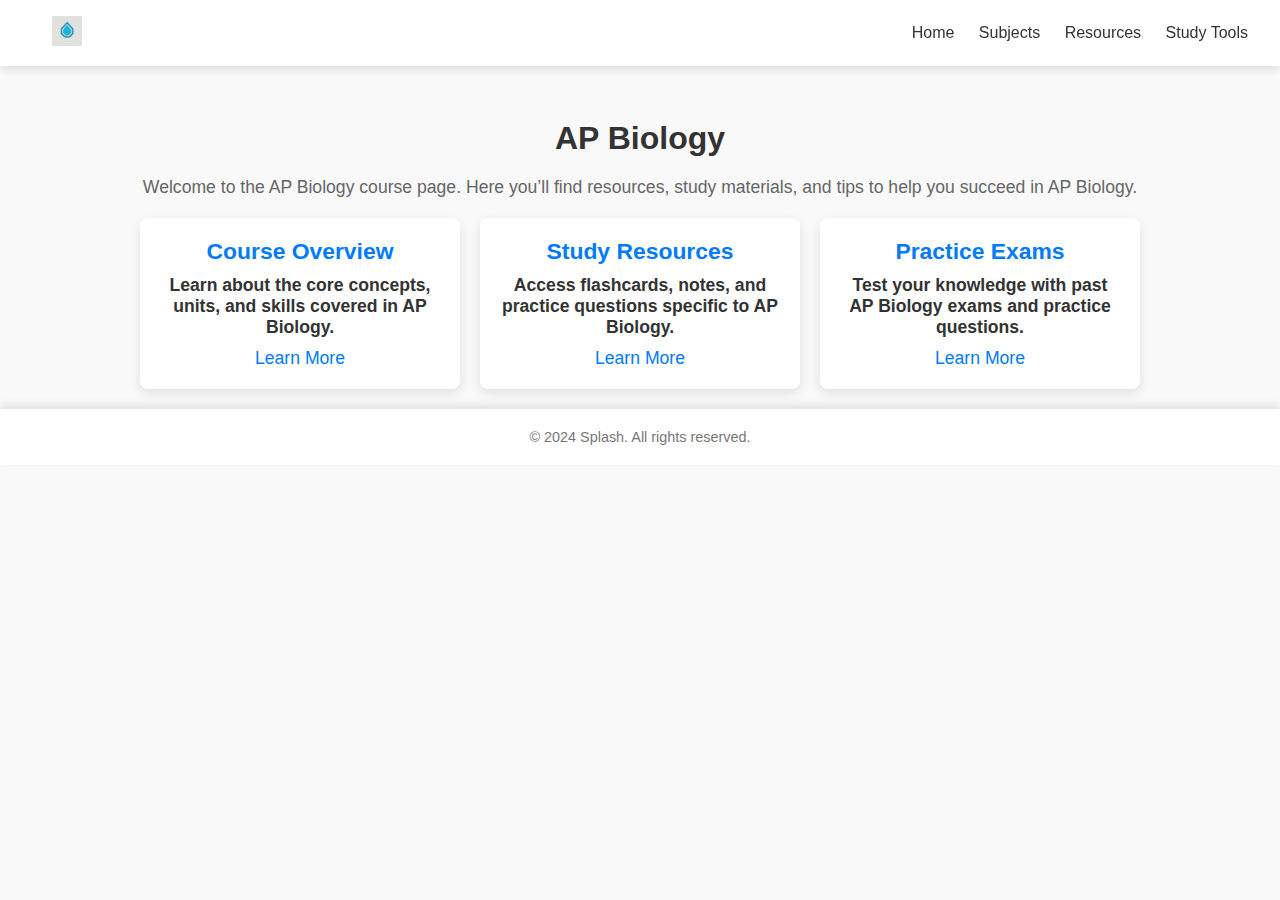
==== apbio.html @ 507c70fa "Create apbio.html" ====
<!DOCTYPE html>
<html lang="en">
<head>
    <meta charset="UTF-8">
    <meta name="viewport" content="width=device-width, initial-scale=1.0">
    <title>AP Biology - Splash</title>
    <link rel="stylesheet" href="style.css">
</head>
<body>

<!-- Navbar -->
<header class="navbar">
    <a href="index.html"><img src="splash.png" alt="Splash Logo" class="logo"></a>
    <nav>
        <a href="index.html">Home</a>
        <a href="subjects.html">Subjects</a>
        <a href="resources.html">Resources</a>
        <a href="#">Study Tools</a>
    </nav>
</header>

<!-- Main Content Wrapper -->
<div class="main-content">
    <!-- AP Biology Section -->
    <section class="features">
        <h2>AP Biology</h2>
        <p>Welcome to the AP Biology course page. Here you’ll find resources, study materials, and tips to help you succeed in AP Biology.</p>
        <div class="feature-cards">
            <div class="card">
                <h3>Course Overview</h3>
                <p>Learn about the core concepts, units, and skills covered in AP Biology.</p>
                <a href="#">Learn More</a>
            </div>
            <div class="card">
                <h3>Study Resources</h3>
                <p>Access flashcards, notes, and practice questions specific to AP Biology.</p>
                <a href="#">Learn More</a>
            </div>
            <div class="card">
                <h3>Practice Exams</h3>
                <p>Test your knowledge with past AP Biology exams and practice questions.</p>
                <a href="#">Learn More</a>
            </div>
        </div>
    </section>
</div>

<!-- Footer -->
<footer>
    <p>&copy; 2024 Splash. All rights reserved.</p>
</footer>

</body>
</html>
---- style.css ----
/* Global Styling */
:root {
    --color-background: #f9f9f9;
    --color-primary: #007bff;
    --color-neutral-white: #ffffff;
    --color-neutral-black: #333333;
    --color-accent: #50d2c2;
    --font-main: 'Poppins', sans-serif;
    --transition-time: 0.2s;
}

* {
    margin: 0;
    padding: 0;
    box-sizing: border-box;
}

body, html {
    font-family: var(--font-main);
    background-color: var(--color-background);
    color: var(--color-neutral-black);
    font-size: 16px;
    min-height: 100vh;
}

/* Navbar Styling */
.navbar {
    display: flex;
    justify-content: space-between;
    align-items: center;
    padding: 1rem 2rem;
    background-color: var(--color-neutral-white);
    box-shadow: 0px 4px 8px rgba(0, 0, 0, 0.1);
    position: fixed;
    width: 100%;
    top: 0;
    z-index: 1000;
}

.navbar a {
    text-decoration: none;
    color: var(--color-neutral-black);
    margin-left: 20px;
    font-weight: 500;
    transition: color var(--transition-time);
}

.navbar a:hover {
    color: var(--color-primary);
}

.logo {
    height: 30px;
}

/* Main Content Wrapper */
.main-content {
    padding-top: 120px; /* Adds space below navbar */
    padding-bottom: 20px; /* Ensures space for footer */
}

/* Hero Section */
.hero {
    text-align: center;
    padding: 40px 20px;
    background-color: #e0f7fa;
    color: var(--color-neutral-black);
}

.hero h1 {
    font-size: 2.5em;
    margin-bottom: 10px;
}

.hero p {
    font-size: 1.2em;
    margin-bottom: 20px;
}

.cta-button {
    display: inline-block;
    padding: 10px 20px;
    background-color: var(--color-primary);
    color: var(--color-neutral-white);
    border-radius: 8px;
    text-decoration: none;
    font-weight: 500;
    transition: background-color var(--transition-time);
}

.cta-button:hover {
    background-color: var(--color-accent);
}

/* Feature Section */
.features {
    max-width: 1000px;
    margin: 0 auto;
    text-align: center;
}

.features h2 {
    font-size: 2em;
    margin-bottom: 20px;
}

.features p {
    font-size: 1.1em;
    color: #666;
    margin-bottom: 20px;
}

.feature-cards {
    display: grid;
    grid-template-columns: repeat(auto-fit, minmax(200px, 1fr));
    gap: 20px;
    margin-top: 20px;
}

.card {
    background-color: var(--color-neutral-white);
    padding: 20px;
    border-radius: 8px;
    box-shadow: 0px 4px 12px rgba(0, 0, 0, 0.1);
    transition: transform var(--transition-time), box-shadow var(--transition-time);
    display: flex;
    flex-direction: column;
    align-items: center;
    text-align: center;
    font-weight: 600;
    font-size: 1.1em;
    color: var(--color-primary);
}

.card h3 {
    font-size: 1.3em;
    margin-bottom: 10px;
}

.card p {
    font-size: 1em;
    color: #333;
    margin-bottom: 10px;
}

.card a {
    text-decoration: none;
    color: var(--color-primary);
    font-weight: 500;
}

.card a:hover {
    color: var(--color-accent);
}

.card:hover {
    transform: translateY(-5px);
    box-shadow: 0px 8px 16px rgba(0, 0, 0, 0.2);
    background-color: var(--color-accent);
    color: var(--color-neutral-white);
}

.card a:hover {
    color: var(--color-neutral-white);
}

/* Footer */
footer {
    text-align: center;
    padding: 20px 0;
    background-color: var(--color-neutral-white);
    color: #777;
    font-size: 0.9em;
    box-shadow: 0px -4px 8px rgba(0, 0, 0, 0.1);
}
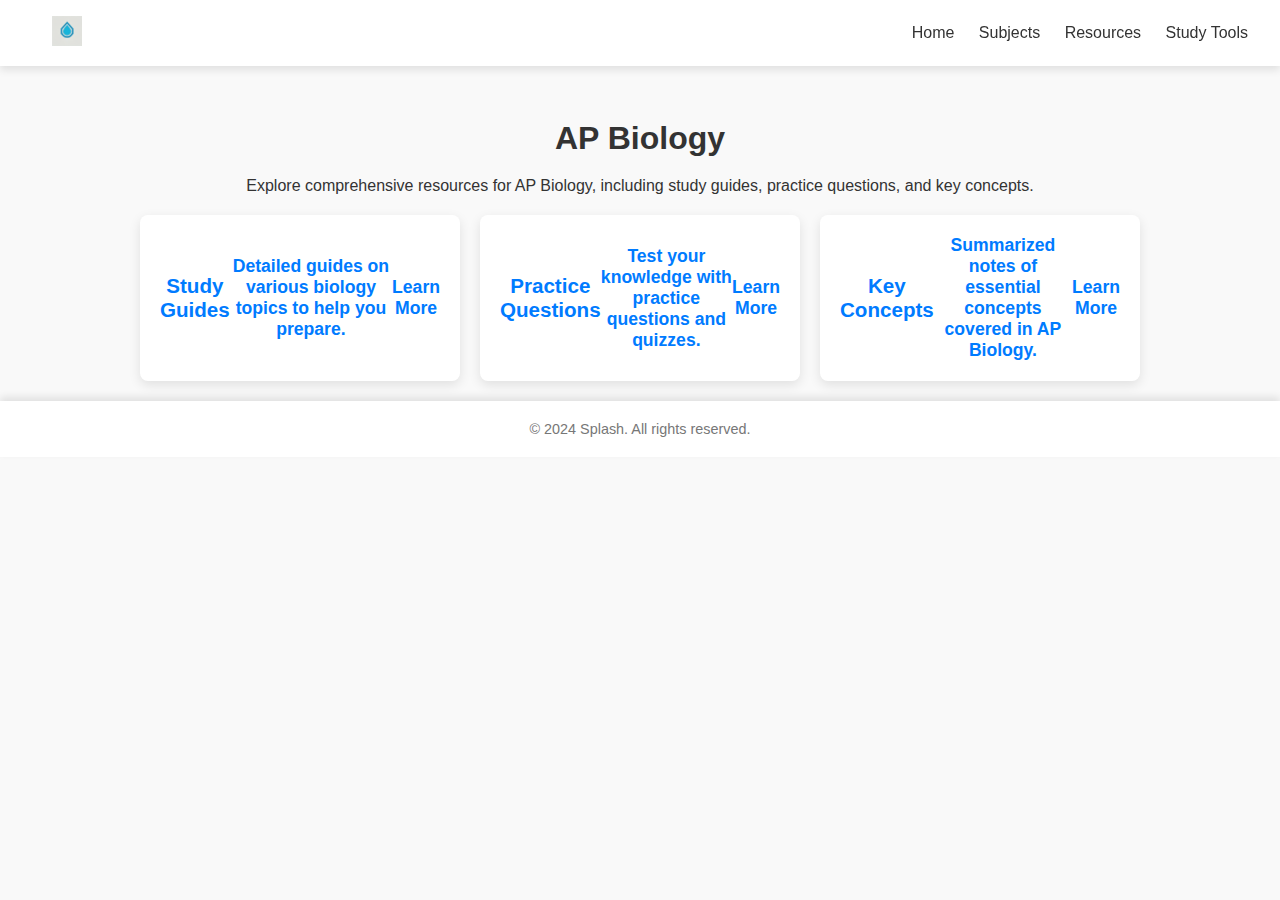
==== commit 5d5ac005: "Update apbio.html" ====
--- a/apbio.html
+++ b/apbio.html
@@ -24,21 +24,21 @@
     <!-- AP Biology Section -->
     <section class="features">
         <h2>AP Biology</h2>
-        <p>Welcome to the AP Biology course page. Here you’ll find resources, study materials, and tips to help you succeed in AP Biology.</p>
+        <p>Explore comprehensive resources for AP Biology, including study guides, practice questions, and key concepts.</p>
         <div class="feature-cards">
             <div class="card">
-                <h3>Course Overview</h3>
-                <p>Learn about the core concepts, units, and skills covered in AP Biology.</p>
+                <h3>Study Guides</h3>
+                <p>Detailed guides on various biology topics to help you prepare.</p>
                 <a href="#">Learn More</a>
             </div>
             <div class="card">
-                <h3>Study Resources</h3>
-                <p>Access flashcards, notes, and practice questions specific to AP Biology.</p>
+                <h3>Practice Questions</h3>
+                <p>Test your knowledge with practice questions and quizzes.</p>
                 <a href="#">Learn More</a>
             </div>
             <div class="card">
-                <h3>Practice Exams</h3>
-                <p>Test your knowledge with past AP Biology exams and practice questions.</p>
+                <h3>Key Concepts</h3>
+                <p>Summarized notes of essential concepts covered in AP Biology.</p>
                 <a href="#">Learn More</a>
             </div>
         </div>
--- a/style.css
+++ b/style.css
@@ -55,41 +55,8 @@
 
 /* Main Content Wrapper */
 .main-content {
-    padding-top: 120px; /* Adds space below navbar */
-    padding-bottom: 20px; /* Ensures space for footer */
-}
-
-/* Hero Section */
-.hero {
-    text-align: center;
-    padding: 40px 20px;
-    background-color: #e0f7fa;
-    color: var(--color-neutral-black);
-}
-
-.hero h1 {
-    font-size: 2.5em;
-    margin-bottom: 10px;
-}
-
-.hero p {
-    font-size: 1.2em;
-    margin-bottom: 20px;
-}
-
-.cta-button {
-    display: inline-block;
-    padding: 10px 20px;
-    background-color: var(--color-primary);
-    color: var(--color-neutral-white);
-    border-radius: 8px;
-    text-decoration: none;
-    font-weight: 500;
-    transition: background-color var(--transition-time);
-}
-
-.cta-button:hover {
-    background-color: var(--color-accent);
+    padding-top: 120px;
+    padding-bottom: 20px;
 }
 
 /* Feature Section */
@@ -101,12 +68,6 @@
 
 .features h2 {
     font-size: 2em;
-    margin-bottom: 20px;
-}
-
-.features p {
-    font-size: 1.1em;
-    color: #666;
     margin-bottom: 20px;
 }
 
@@ -124,33 +85,12 @@
     box-shadow: 0px 4px 12px rgba(0, 0, 0, 0.1);
     transition: transform var(--transition-time), box-shadow var(--transition-time);
     display: flex;
-    flex-direction: column;
     align-items: center;
+    justify-content: center;
     text-align: center;
     font-weight: 600;
     font-size: 1.1em;
     color: var(--color-primary);
-}
-
-.card h3 {
-    font-size: 1.3em;
-    margin-bottom: 10px;
-}
-
-.card p {
-    font-size: 1em;
-    color: #333;
-    margin-bottom: 10px;
-}
-
-.card a {
-    text-decoration: none;
-    color: var(--color-primary);
-    font-weight: 500;
-}
-
-.card a:hover {
-    color: var(--color-accent);
 }
 
 .card:hover {
@@ -160,8 +100,9 @@
     color: var(--color-neutral-white);
 }
 
-.card a:hover {
-    color: var(--color-neutral-white);
+.card a {
+    text-decoration: none;
+    color: inherit;
 }
 
 /* Footer */
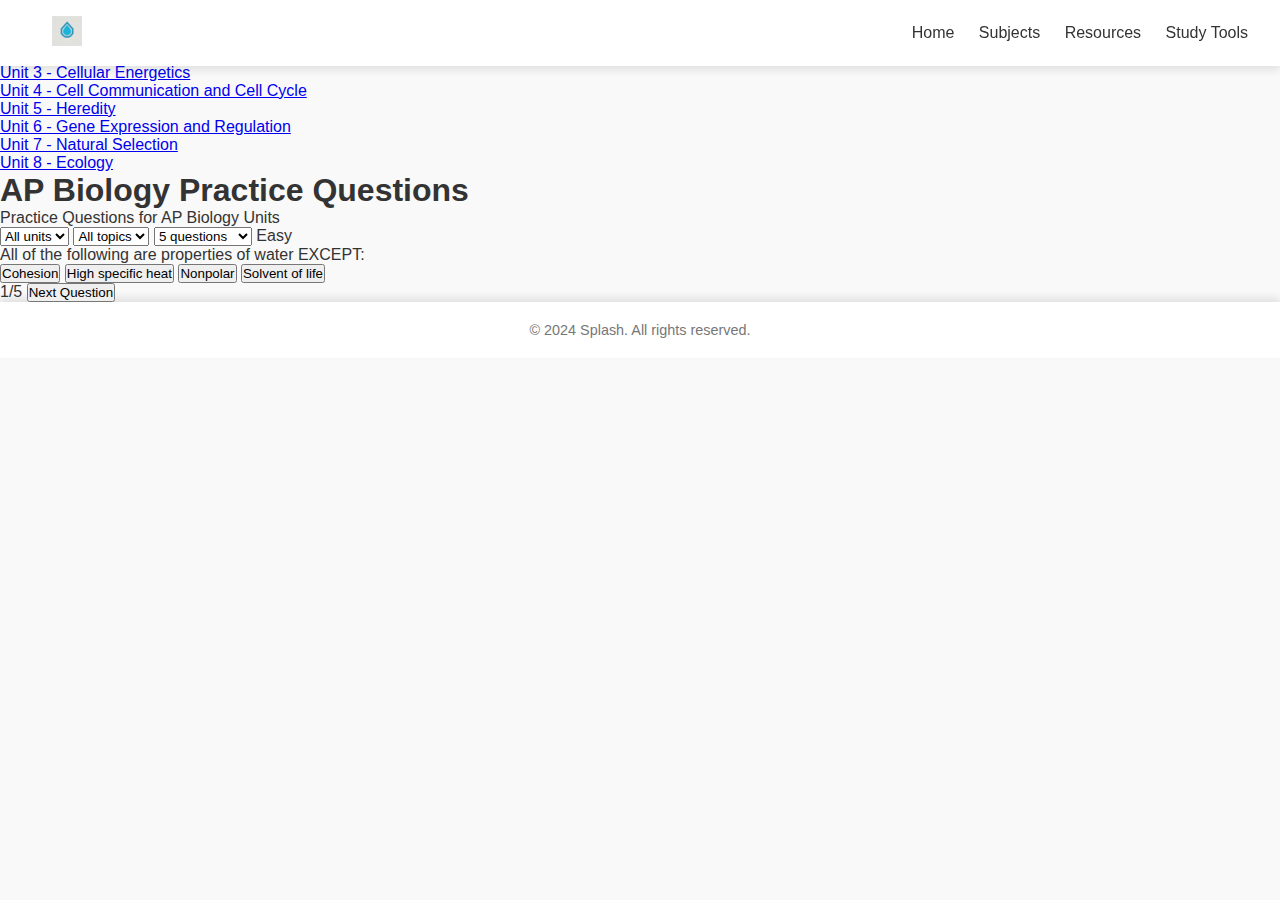
==== commit 8f405ea3: "Update apbio.html" ====
--- a/apbio.html
+++ b/apbio.html
@@ -3,7 +3,7 @@
 <head>
     <meta charset="UTF-8">
     <meta name="viewport" content="width=device-width, initial-scale=1.0">
-    <title>AP Biology - Splash</title>
+    <title>AP Biology - Practice Questions</title>
     <link rel="stylesheet" href="style.css">
 </head>
 <body>
@@ -20,29 +20,68 @@
 </header>
 
 <!-- Main Content Wrapper -->
-<div class="main-content">
-    <!-- AP Biology Section -->
-    <section class="features">
-        <h2>AP Biology</h2>
-        <p>Explore comprehensive resources for AP Biology, including study guides, practice questions, and key concepts.</p>
-        <div class="feature-cards">
-            <div class="card">
-                <h3>Study Guides</h3>
-                <p>Detailed guides on various biology topics to help you prepare.</p>
-                <a href="#">Learn More</a>
+<div class="container">
+
+    <!-- Sidebar with Units -->
+    <aside class="sidebar">
+        <h2>AP Biology: Units</h2>
+        <ul class="unit-list">
+            <li><a href="apbiounit1.html">Unit 1 - Chemistry of Life</a></li>
+            <li><a href="apbiounit2.html">Unit 2 - Cell Structure and Function</a></li>
+            <li><a href="apbiounit3.html">Unit 3 - Cellular Energetics</a></li>
+            <li><a href="apbiounit4.html">Unit 4 - Cell Communication and Cell Cycle</a></li>
+            <li><a href="apbiounit5.html">Unit 5 - Heredity</a></li>
+            <li><a href="apbiounit6.html">Unit 6 - Gene Expression and Regulation</a></li>
+            <li><a href="apbiounit7.html">Unit 7 - Natural Selection</a></li>
+            <li><a href="apbiounit8.html">Unit 8 - Ecology</a></li>
+        </ul>
+    </aside>
+
+    <!-- Practice Questions Section -->
+    <main class="content">
+        <div class="header">
+            <h1>AP Biology Practice Questions</h1>
+            <p>Practice Questions for AP Biology Units</p>
+        </div>
+
+        <!-- Practice Question Card -->
+        <div class="question-card">
+            <div class="question-settings">
+                <select>
+                    <option>All units</option>
+                    <option>Unit 1</option>
+                    <option>Unit 2</option>
+                </select>
+                <select>
+                    <option>All topics</option>
+                    <option>Topic 1</option>
+                    <option>Topic 2</option>
+                </select>
+                <select>
+                    <option>5 questions</option>
+                    <option>10 questions</option>
+                </select>
+                <span class="difficulty">Easy</span>
             </div>
-            <div class="card">
-                <h3>Practice Questions</h3>
-                <p>Test your knowledge with practice questions and quizzes.</p>
-                <a href="#">Learn More</a>
+
+            <div class="question">
+                <p>All of the following are properties of water EXCEPT:</p>
             </div>
-            <div class="card">
-                <h3>Key Concepts</h3>
-                <p>Summarized notes of essential concepts covered in AP Biology.</p>
-                <a href="#">Learn More</a>
+
+            <div class="options">
+                <button class="option">Cohesion</button>
+                <button class="option">High specific heat</button>
+                <button class="option">Nonpolar</button>
+                <button class="option">Solvent of life</button>
+            </div>
+
+            <div class="question-footer">
+                <span>1/5</span>
+                <button class="next-button">Next Question</button>
             </div>
         </div>
-    </section>
+    </main>
+
 </div>
 
 <!-- Footer -->
--- a/style.css
+++ b/style.css
@@ -59,50 +59,97 @@
     padding-bottom: 20px;
 }
 
-/* Feature Section */
+/* Hero Section */
+.hero {
+    text-align: center;
+    padding: 100px 20px 60px;
+    background-color: #e0f7fa;
+    color: var(--color-neutral-black);
+}
+
+.hero h1 {
+    font-size: 2.8em;
+    font-weight: 700;
+    margin-bottom: 10px;
+}
+
+.hero p {
+    font-size: 1.2em;
+    margin-bottom: 20px;
+    color: #555;
+}
+
+.cta-button {
+    display: inline-block;
+    padding: 12px 24px;
+    background-color: var(--color-primary);
+    color: var(--color-neutral-white);
+    border-radius: 8px;
+    text-decoration: none;
+    font-weight: 600;
+    font-size: 1.1em;
+    transition: background-color var(--transition-time);
+}
+
+.cta-button:hover {
+    background-color: var(--color-accent);
+}
+
+/* Features Section */
 .features {
-    max-width: 1000px;
+    max-width: 1200px;
     margin: 0 auto;
     text-align: center;
+    padding: 40px 20px;
 }
 
 .features h2 {
-    font-size: 2em;
-    margin-bottom: 20px;
+    font-size: 2.2em;
+    margin-bottom: 30px;
+    font-weight: 700;
+    color: var(--color-neutral-black);
 }
 
 .feature-cards {
     display: grid;
-    grid-template-columns: repeat(auto-fit, minmax(200px, 1fr));
+    grid-template-columns: repeat(auto-fit, minmax(250px, 1fr));
     gap: 20px;
-    margin-top: 20px;
 }
 
-.card {
+.feature-card {
     background-color: var(--color-neutral-white);
     padding: 20px;
-    border-radius: 8px;
+    border-radius: 12px;
     box-shadow: 0px 4px 12px rgba(0, 0, 0, 0.1);
     transition: transform var(--transition-time), box-shadow var(--transition-time);
     display: flex;
+    flex-direction: column;
     align-items: center;
-    justify-content: center;
     text-align: center;
+}
+
+.feature-card:hover {
+    transform: translateY(-5px);
+    box-shadow: 0px 8px 16px rgba(0, 0, 0, 0.2);
+}
+
+.feature-card h3 {
+    font-size: 1.3em;
+    margin-top: 15px;
     font-weight: 600;
-    font-size: 1.1em;
     color: var(--color-primary);
 }
 
-.card:hover {
-    transform: translateY(-5px);
-    box-shadow: 0px 8px 16px rgba(0, 0, 0, 0.2);
-    background-color: var(--color-accent);
-    color: var(--color-neutral-white);
+.feature-card p {
+    font-size: 1em;
+    color: #555;
+    margin-top: 10px;
+    line-height: 1.4;
 }
 
-.card a {
-    text-decoration: none;
-    color: inherit;
+.feature-icon {
+    height: 50px;
+    width: 50px;
 }
 
 /* Footer */
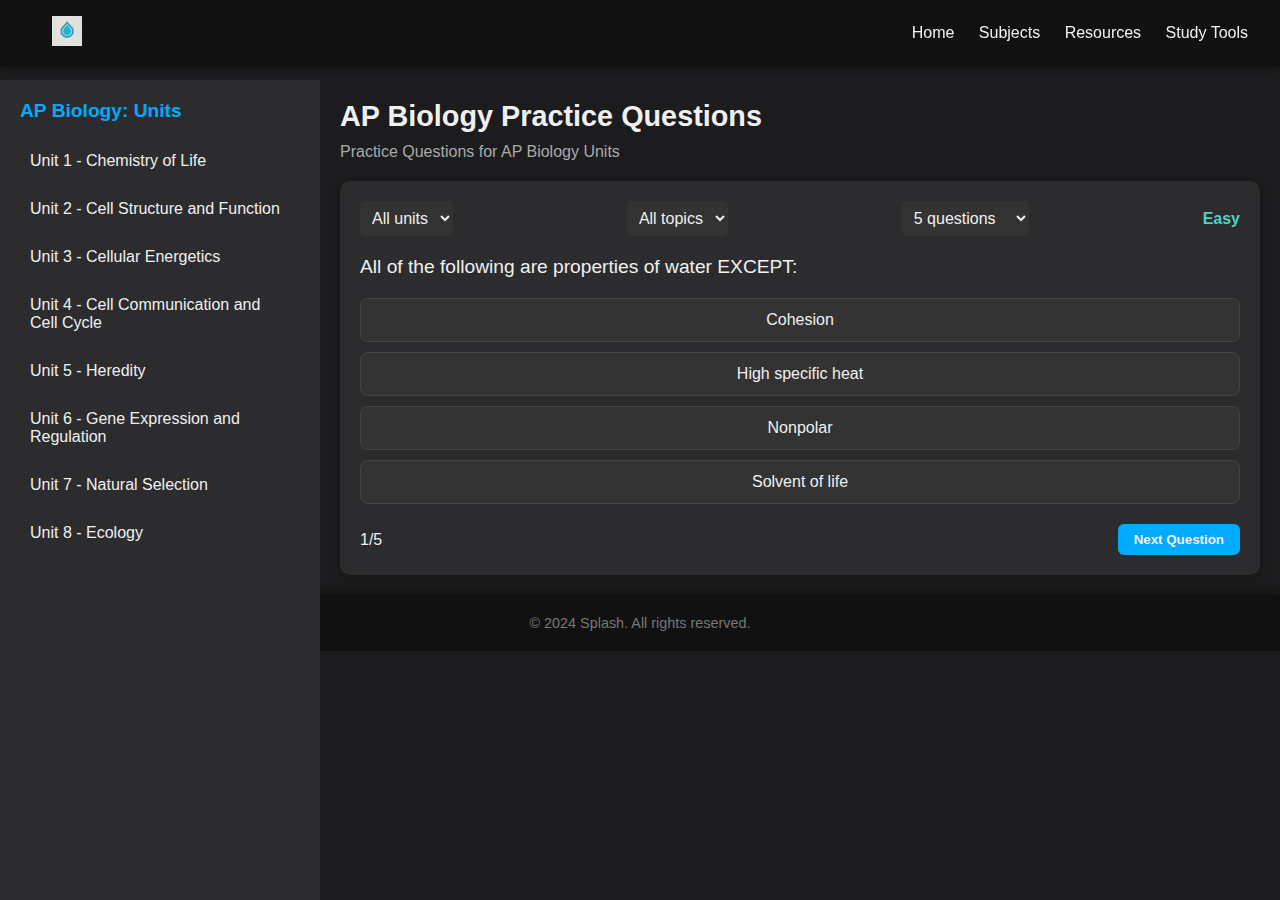
==== commit 35860762: "Update apbio.html" ====
--- a/apbio.html
+++ b/apbio.html
@@ -1,5 +1,5 @@
 <!DOCTYPE html>
-<html lang="en">
+<html lang="en"> 
 <head>
     <meta charset="UTF-8">
     <meta name="viewport" content="width=device-width, initial-scale=1.0">
--- a/style.css
+++ b/style.css
@@ -1,12 +1,12 @@
 /* Global Styling */
 :root {
-    --color-background: #f9f9f9;
-    --color-primary: #007bff;
-    --color-neutral-white: #ffffff;
-    --color-neutral-black: #333333;
+    --color-background: #1c1c1e;
+    --color-secondary-background: #2c2c2e;
+    --color-primary: #00aaff;
+    --color-light-text: #f0f0f0;
     --color-accent: #50d2c2;
+    --color-gray: #444;
     --font-main: 'Poppins', sans-serif;
-    --transition-time: 0.2s;
 }
 
 * {
@@ -18,7 +18,7 @@
 body, html {
     font-family: var(--font-main);
     background-color: var(--color-background);
-    color: var(--color-neutral-black);
+    color: var(--color-light-text);
     font-size: 16px;
     min-height: 100vh;
 }
@@ -29,8 +29,8 @@
     justify-content: space-between;
     align-items: center;
     padding: 1rem 2rem;
-    background-color: var(--color-neutral-white);
-    box-shadow: 0px 4px 8px rgba(0, 0, 0, 0.1);
+    background-color: #111;
+    box-shadow: 0px 4px 8px rgba(0, 0, 0, 0.3);
     position: fixed;
     width: 100%;
     top: 0;
@@ -39,125 +39,162 @@
 
 .navbar a {
     text-decoration: none;
-    color: var(--color-neutral-black);
+    color: var(--color-light-text);
     margin-left: 20px;
     font-weight: 500;
-    transition: color var(--transition-time);
-}
-
-.navbar a:hover {
-    color: var(--color-primary);
 }
 
 .logo {
     height: 30px;
 }
 
-/* Main Content Wrapper */
-.main-content {
-    padding-top: 120px;
-    padding-bottom: 20px;
-}
-
-/* Hero Section */
-.hero {
-    text-align: center;
-    padding: 100px 20px 60px;
-    background-color: #e0f7fa;
-    color: var(--color-neutral-black);
-}
-
-.hero h1 {
-    font-size: 2.8em;
-    font-weight: 700;
+/* Main Content Layout */
+.container {
+    display: flex;
+    padding-top: 80px;
+    width: 100%;
+}
+
+.sidebar {
+    width: 25%;
+    background-color: var(--color-secondary-background);
+    padding: 20px;
+    position: fixed;
+    top: 80px;
+    bottom: 0;
+    overflow-y: auto;
+}
+
+.sidebar h2 {
+    font-size: 1.2em;
+    margin-bottom: 20px;
+    color: var(--color-primary);
+}
+
+.unit-list {
+    list-style: none;
+}
+
+.unit-list li {
     margin-bottom: 10px;
 }
 
-.hero p {
+.unit-list a {
+    text-decoration: none;
+    color: var(--color-light-text);
+    font-weight: 500;
+    display: block;
+    padding: 10px;
+    border-radius: 6px;
+    transition: background-color 0.3s;
+}
+
+.unit-list a:hover {
+    background-color: #333;
+}
+
+.content {
+    margin-left: 25%;
+    padding: 20px;
+    width: 75%;
+}
+
+.header h1 {
+    font-size: 1.8em;
+    margin-bottom: 10px;
+}
+
+.header p {
+    font-size: 1em;
+    color: #aaa;
+    margin-bottom: 20px;
+}
+
+/* Question Card */
+.question-card {
+    background-color: var(--color-secondary-background);
+    border-radius: 10px;
+    padding: 20px;
+    box-shadow: 0px 4px 12px rgba(0, 0, 0, 0.2);
+}
+
+.question-settings {
+    display: flex;
+    gap: 10px;
+    margin-bottom: 20px;
+    justify-content: space-between;
+    align-items: center;
+}
+
+.question-settings select {
+    background-color: #333;
+    color: var(--color-light-text);
+    padding: 8px;
+    border: none;
+    border-radius: 5px;
+    font-size: 1em;
+}
+
+.difficulty {
+    color: var(--color-accent);
+    font-weight: 600;
+}
+
+.question {
     font-size: 1.2em;
     margin-bottom: 20px;
-    color: #555;
-}
-
-.cta-button {
-    display: inline-block;
-    padding: 12px 24px;
+}
+
+.options {
+    display: flex;
+    flex-direction: column;
+    gap: 10px;
+    margin-bottom: 20px;
+}
+
+.option {
+    padding: 12px;
+    background-color: #333;
+    border-radius: 8px;
+    border: 1px solid #444;
+    color: var(--color-light-text);
+    font-size: 1em;
+    cursor: pointer;
+    transition: background-color 0.3s, color 0.3s;
+}
+
+.option:hover {
     background-color: var(--color-primary);
-    color: var(--color-neutral-white);
-    border-radius: 8px;
-    text-decoration: none;
+    color: var(--color-background);
+}
+
+.question-footer {
+    display: flex;
+    justify-content: space-between;
+    align-items: center;
+}
+
+.next-button {
+    padding: 8px 16px;
+    background-color: var(--color-primary);
+    color: var(--color-light-text);
+    border: none;
+    border-radius: 6px;
+    cursor: pointer;
     font-weight: 600;
-    font-size: 1.1em;
-    transition: background-color var(--transition-time);
-}
-
-.cta-button:hover {
-    background-color: var(--color-accent);
-}
-
-/* Features Section */
-.features {
-    max-width: 1200px;
-    margin: 0 auto;
-    text-align: center;
-    padding: 40px 20px;
-}
-
-.features h2 {
-    font-size: 2.2em;
-    margin-bottom: 30px;
-    font-weight: 700;
-    color: var(--color-neutral-black);
-}
-
-.feature-cards {
-    display: grid;
-    grid-template-columns: repeat(auto-fit, minmax(250px, 1fr));
-    gap: 20px;
-}
-
-.feature-card {
-    background-color: var(--color-neutral-white);
-    padding: 20px;
-    border-radius: 12px;
-    box-shadow: 0px 4px 12px rgba(0, 0, 0, 0.1);
-    transition: transform var(--transition-time), box-shadow var(--transition-time);
-    display: flex;
-    flex-direction: column;
-    align-items: center;
-    text-align: center;
-}
-
-.feature-card:hover {
-    transform: translateY(-5px);
-    box-shadow: 0px 8px 16px rgba(0, 0, 0, 0.2);
-}
-
-.feature-card h3 {
-    font-size: 1.3em;
-    margin-top: 15px;
-    font-weight: 600;
-    color: var(--color-primary);
-}
-
-.feature-card p {
-    font-size: 1em;
-    color: #555;
-    margin-top: 10px;
-    line-height: 1.4;
-}
-
-.feature-icon {
-    height: 50px;
-    width: 50px;
+    transition: background-color 0.3s;
+}
+
+.next-button:hover {
+    background-color: #0077cc;
 }
 
 /* Footer */
 footer {
     text-align: center;
     padding: 20px 0;
-    background-color: var(--color-neutral-white);
+    background-color: #111;
     color: #777;
     font-size: 0.9em;
-    box-shadow: 0px -4px 8px rgba(0, 0, 0, 0.1);
-}
+    box-shadow: 0px -4px 8px rgba(0, 0, 0, 0.3);
+}
